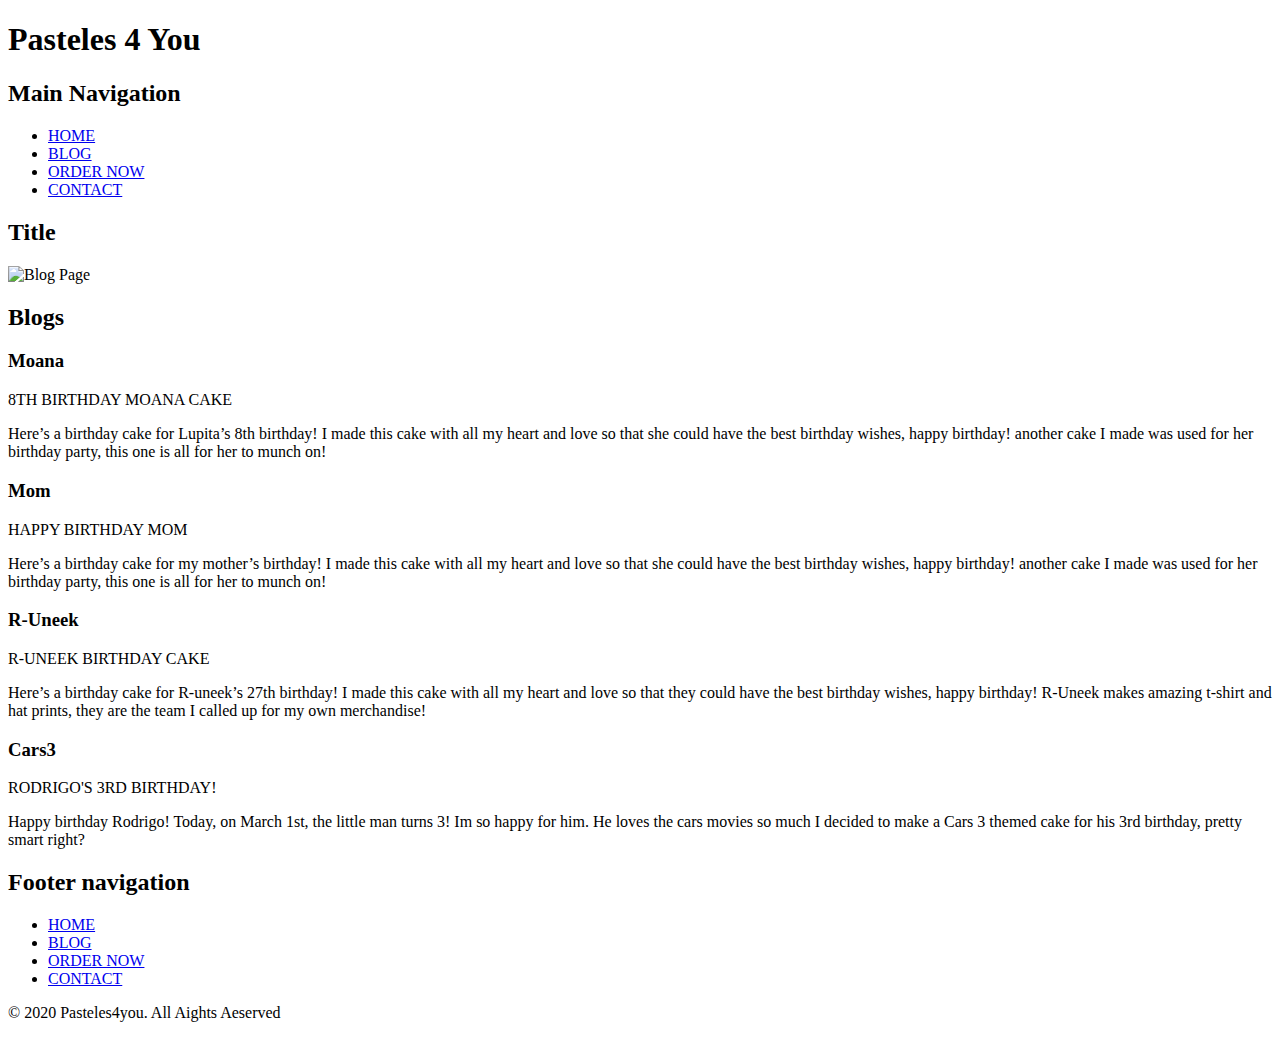
==== blog.html @ 3bdbc163 "finished blog page" ====
<!DOCTYPE html>
<html lang="en">
<head>
  <meta charset="UTF-8">
  <meta name="viewport" content="width=device-width, initial-scale=1.0">
  <title>Pasteles 4 you </title>
  <link rel="stylesheet" href="css/main.css">
</head>
<body>
  <div class="container">
    <h1 class="hidden">Pasteles 4 You</h1>
    <header class="mainHeader">
      <nav class="mainNav">
        <h2 class="hidden">Main Navigation</h2>
            <ul>
               <li><a href="index.html">HOME</a></li>
               <li class="selected"><a href="#">BLOG</a></li>
               <li><a href="#">ORDER NOW</a></li>
               <li><a href="contact.html">CONTACT</a></li>
            </ul>
      </nav>
    </header>
    <main>
    <section class="titles">
    	<h2 class="hidden">Title</h2>
    	<img src="images/blogpagetitles.svg" alt="Blog Page">
    </section>

    <section class="blogs">
        <h2 class="hidden">Blogs</h2>
      <section class="moana">
        <h3 class="hidden">Moana</h3>
            <p class="blogtitle">
              8TH BIRTHDAY  MOANA CAKE</p>
            <p>Here’s a birthday cake for Lupita’s 8th birthday! I made this cake with all my heart and love so that she could have the best birthday wishes, happy birthday! another cake I made was used for her birthday party, this one is all for her to munch on!</p>
      </section>
      <section class="mom">
        <h3 class="hidden">Mom</h3>
            <p class="blogtitle">
              HAPPY BIRTHDAY MOM</p>
            <p>Here’s a birthday cake for my mother’s birthday! I made this cake with all my heart and love so that she could have the best birthday wishes, happy birthday! another cake I made was used for her birthday party, this one is all for her to munch on!</p>
      </section>
      <section class="runeek">
        <h3 class="hidden">R-Uneek</h3>
            <p class="blogtitle">
              R-UNEEK BIRTHDAY CAKE</p>
            <p>Here’s a birthday cake for R-uneek’s 27th birthday! I made this cake with all my heart and love so that they could have the best birthday wishes, happy birthday! R-Uneek makes amazing t-shirt and hat prints, they are the team I called up for my own merchandise!</p>
      </section>
      <section class="cars3">
        <h3 class="hidden">Cars3</h3>
            <p class="blogtitle">
              RODRIGO'S 3RD BIRTHDAY!</p>
            <p>Happy birthday Rodrigo! Today, on March 1st, the little man turns 3! Im so happy for him. He loves the cars movies so much I decided to make a Cars 3 themed cake for his 3rd birthday, pretty smart right?</p>
      </section>
    </section>

      <footer class="mainFooter">
        <nav class="footerNav">
          <h2 class="hidden">Footer navigation</h2>
            <ul>
                <li><a href="#">HOME</a></li>
                  <li><a href="blog.html">BLOG</a></li>
                  <li><a href="#">ORDER NOW</a></li>
                  <li><a href="contact.html">CONTACT</a></li>
              </ul>
              <p>© 2020 Pasteles4you. All Aights Aeserved</p>
        </nav>
    </footer>
  </div>
</body>
</html>
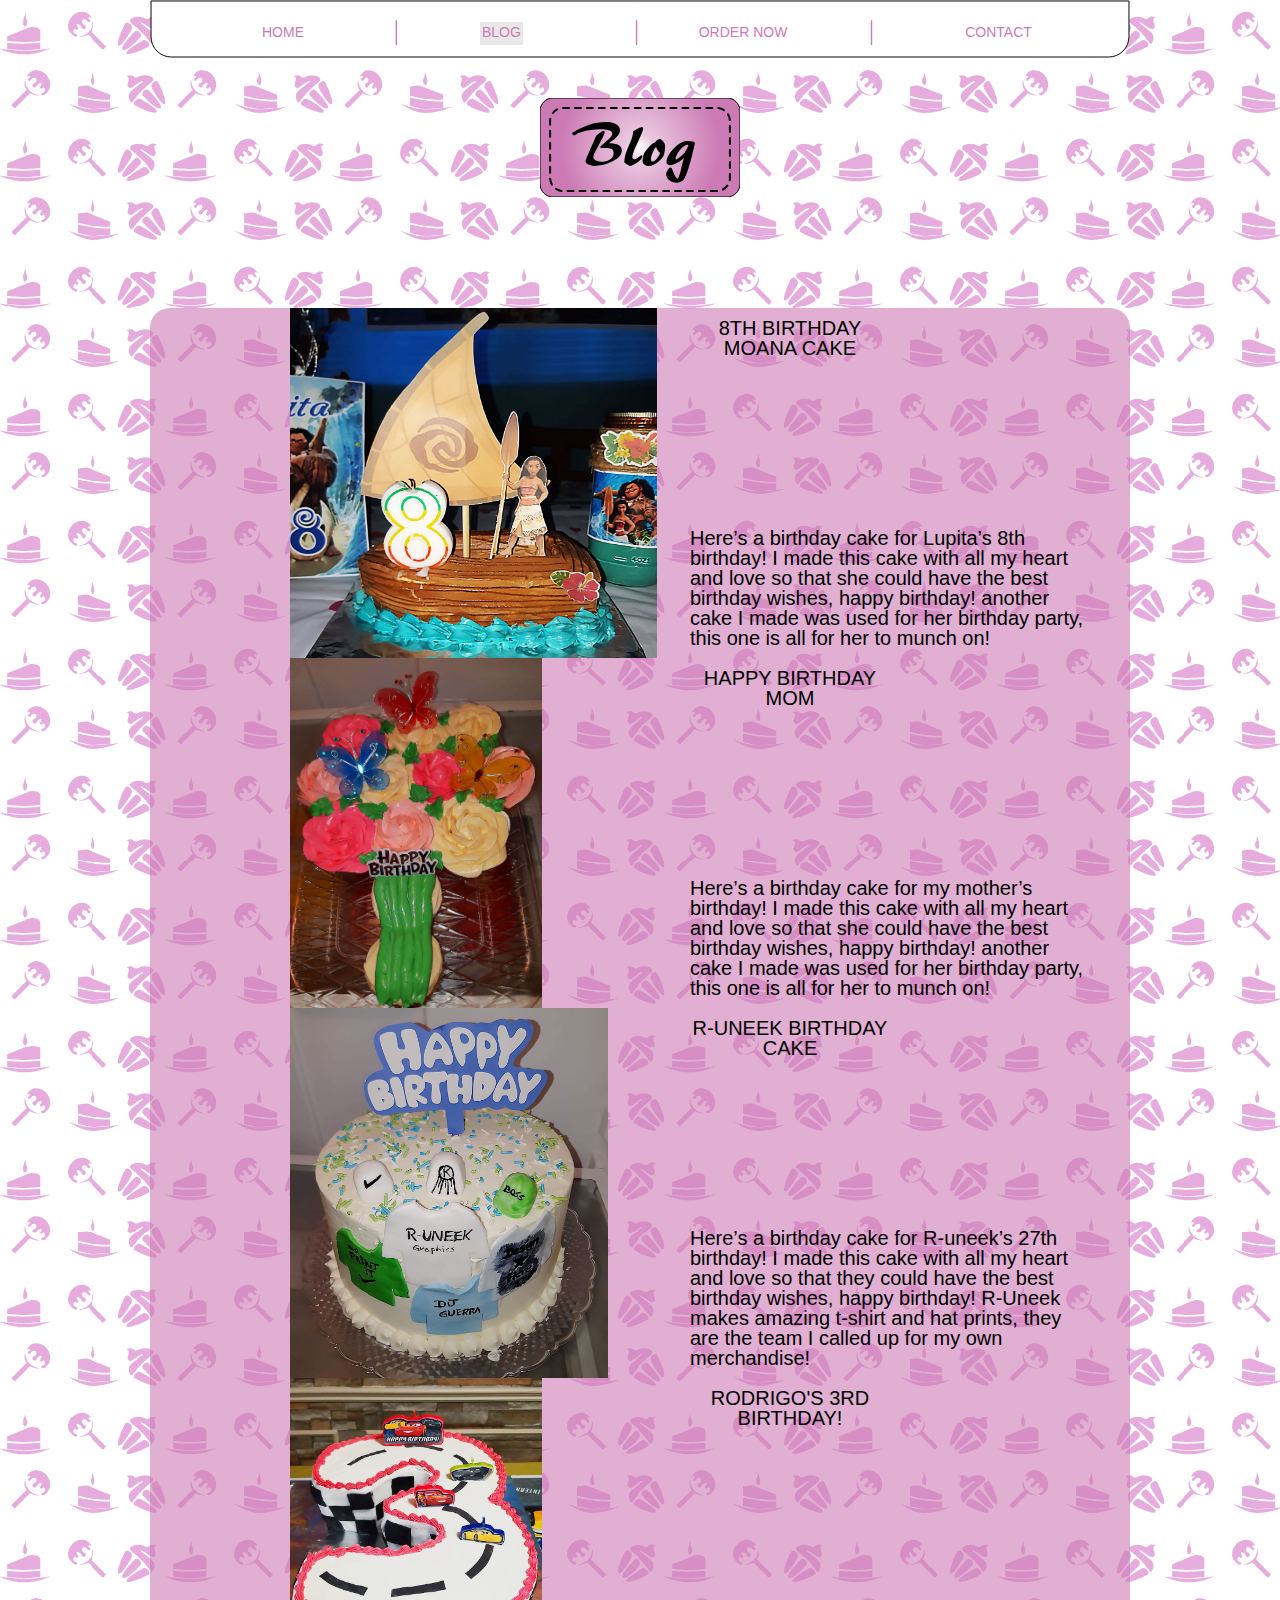
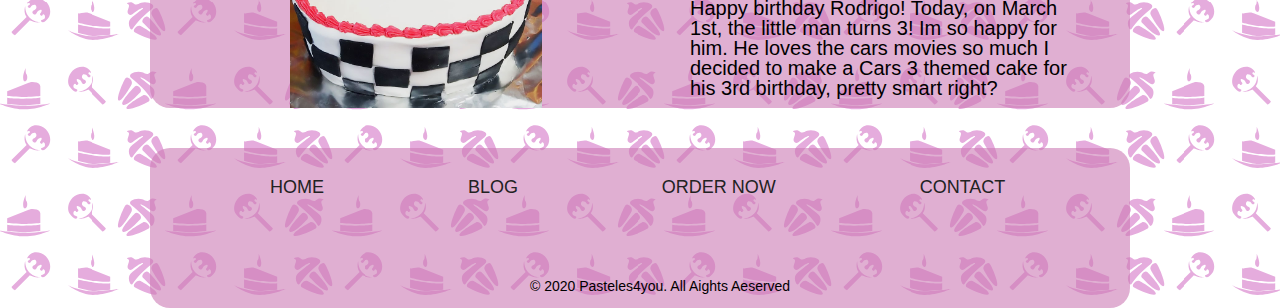
==== commit 1b3ac380: "finished up the code" ====
--- a/blog.html
+++ b/blog.html
@@ -21,9 +21,9 @@
       </nav>
     </header>
     <main>
-    <section class="titles">
+    <section class="blogtitle">
     	<h2 class="hidden">Title</h2>
-    	<img src="images/blogpagetitles.svg" alt="Blog Page">
+    	<img src="images/blog.svg" alt="Blog Page">
     </section>
 
     <section class="blogs">
@@ -58,8 +58,8 @@
         <nav class="footerNav">
           <h2 class="hidden">Footer navigation</h2>
             <ul>
-                <li><a href="#">HOME</a></li>
-                  <li><a href="blog.html">BLOG</a></li>
+                <li><a href="index.html">HOME</a></li>
+                  <li><a href="#">BLOG</a></li>
                   <li><a href="#">ORDER NOW</a></li>
                   <li><a href="contact.html">CONTACT</a></li>
               </ul>
--- a/css/main.css
+++ b/css/main.css
@@ -0,0 +1,444 @@
+
+.box {
+  background-color: #8ea86e;
+  color: #fff;
+  text-align: center;
+  margin: 20px;
+}
+
+div,p,body,header,footer,section,article,nav,h1,h2,h3,h4 { 
+margin: 0; 
+padding: 0; 
+} 
+
+img { 
+border: none; 
+margin: 0; 
+padding: 0; 
+}
+
+body {
+  font-family: "Baskerville Old Face", Baskerville, Arial, sans-serif;
+  font-size: 14px;
+  background-image: url("../images/background.svg");
+  background-size: 13%;
+  background-position: center;
+  }
+
+
+a:link, a:visited { 
+text-decoration:none; 
+}
+
+a:hover, a:active { 
+text-decoration:none; 
+ }
+
+.hidden
+{
+  display: none;
+}
+
+.container
+{
+  width: 980px;
+  margin: 0 auto;
+}
+
+.blogtitle
+{
+  width: 200px;
+  height: 200px;
+  margin-left: auto;
+  margin-right: auto;
+  margin-top: 25px;
+}
+
+.contacttitle
+{
+  width: 360px;
+  height: 200px;
+  margin-left: auto;
+  margin-right: auto;
+  margin-top: 25px;
+}
+
+.mainHeader {
+  display: flex;
+  flex-direction: row;
+  justify-content: flex-start;
+  background-image: url("../images/navbg.svg");
+}
+
+.mainNav
+{
+  width: 1000px;
+  height: 58px;
+  margin-top: auto;
+  margin-bottom: auto;
+}
+
+.mainNav ul
+{
+  list-style-type: none;
+  padding: 10px;
+}
+
+.mainNav ul li {  
+  font-size: 14px;
+  display: inline;
+  cursor: pointer;
+  margin-right: 70px;
+  margin-left: 100px;
+}
+
+.mainNav ul li a
+{
+  color: #CC7AB4;
+  padding: 2px;
+}
+
+.mainNav ul li a:hover {
+  padding: 2px;
+  background-color: #E8E8E8;
+}
+
+.banner
+{
+  margin-top: 25px;
+}
+
+.selected
+{
+  padding: 2px 0px 5px 0px;
+  background-color: #E8E8E8;
+}
+
+.promotional
+{
+  display: flex;
+  flex-direction: column;
+  justify-content: flex-start;
+  margin-top: 10px;
+  margin-bottom: 0px;
+  background: rgba(204,122,180,.6);
+  border-radius: 20px;
+}
+
+.cupcakes
+{
+  flex: 1;
+  background-image: url("../images/cupcake.jpg");
+  background-repeat: no-repeat;
+  background-size: contain;
+  width: 700px;
+  height: 200px;
+  background-position: left;
+  margin-left: 120px;
+}
+
+.cupcakes p
+{
+  flex: 1;
+  margin-top: 10px;
+  line-height: 20px;
+  font-size: 20px;
+  margin-left: 400px;
+  margin-right: 0px;
+  margin-top: 10px;
+  margin-bottom: 10px;
+}
+
+.harveys
+{
+  flex: 1;
+  background-image: url("../images/harveys.jpg");
+  background-repeat: no-repeat;
+  background-size: contain;
+  width: 700px;
+  height: 200px;
+  margin-top: 0px;
+  background-position: right;
+  margin-left: 120px;
+}
+
+.harveys p
+{
+  flex: 1;
+  line-height: 20px;
+  font-size: 20px;
+  margin-left: 0px;
+  margin-right: 400px;
+  margin-top: 10px;
+  margin-bottom: 10px;
+}
+
+.blogs {
+  display: flex;
+  flex-direction: column;
+  justify-content: flex-start;
+  margin-top: 10px;
+  margin-bottom: 40px;
+  background: rgba(204,122,180,.6);
+  border-radius: 20px;
+}
+
+.blogtitle 
+{
+  margin-top: 40px;
+  text-align: center;
+}
+
+.moana
+{
+  flex: 1;
+  background-image: url("../images/moana.jpg");
+  background-repeat: no-repeat;
+  background-size: contain;
+  width: 800px;
+  height: 200px;
+  background-position: left;
+  margin-left: 140px;
+}
+
+.moana p
+{
+  flex: 1;
+  margin-top: 10px;
+  line-height: 20px;
+  font-size: 20px;
+  margin-left: 400px;
+  margin-right: 0px;
+  margin-top: 10px;
+  margin-bottom: 10px;
+}
+
+.mom
+{
+  flex: 1;
+  background-image: url("../images/flowers.jpg");
+  background-repeat: no-repeat;
+  background-size: contain;
+  width: 800px;
+  height: 200px;
+  background-position: left;
+  margin-left: 140px;
+}
+
+.mom p
+{
+  flex: 1;
+  margin-top: 10px;
+  line-height: 20px;
+  font-size: 20px;
+  margin-left: 400px;
+  margin-right: 0px;
+  margin-top: 10px;
+  margin-bottom: 10px;
+}
+
+.runeek
+{
+  flex: 1;
+  background-image: url("../images/R-uneek.jpg");
+  background-repeat: no-repeat;
+  background-size: contain;
+  width: 800px;
+  height: 200px;
+  background-position: left;
+  margin-left: 140px;
+}
+
+.runeek p
+{
+  flex: 1;
+  margin-top: 10px;
+  line-height: 20px;
+  font-size: 20px;
+  margin-left: 400px;
+  margin-right: 0px;
+  margin-top: 10px;
+  margin-bottom: 10px;
+}
+
+.cars3
+{
+  flex: 1;
+  background-image: url("../images/cars3.jpg");
+  background-repeat: no-repeat;
+  background-size: contain;
+  width: 800px;
+  height: 200px;
+  background-position: left;
+  margin-left: 140px;
+}
+
+.cars3 p
+{
+  flex: 1;
+  margin-top: 10px;
+  line-height: 20px;
+  font-size: 20px;
+  margin-left: 400px;
+  margin-right: 0px;
+  margin-top: 10px;
+  margin-bottom: 10px;
+}
+
+.contact
+{
+  display: flex;
+  flex-direction: row;
+  justify-content: flex-start;
+  margin-top: 10px;
+  margin-bottom: 50px;
+  background: rgba(204,122,180,.6);
+  border-radius: 20px;
+}
+
+.callus, .hours, .location
+{
+  text-align: center;
+  font-size: 18px;
+  margin-bottom: 10px;
+  margin-left: 20px;
+}
+
+.mainFooter {
+  display: flex;
+  flex-direction: row;
+  margin-top: 20px;
+  justify-content: flex-start;
+  height: 160px;
+}
+
+.footerNav {
+  width: 980px;
+  height: 160px;
+  margin-left: auto;
+  margin-right: auto;
+  background: rgba(204,122,180,.6);
+  border-radius: 20px;
+  align-content: center;
+}
+
+.footerNav ul {
+  padding: 0;
+  list-style-type: none;
+  width: 950px;
+  margin-left: 0;
+}
+
+.footerNav ul li { 
+  cursor: pointer;
+  display: inline;
+  margin-right: 20px;
+  margin-left: 120px;
+  font-size: 18px;  
+}
+
+.footerNav ul li a {
+  color: #222;
+}
+
+.footerNav ul li a:hover {
+   color: #999;
+}
+
+.footerNav p {
+  padding: 0;
+  margin-left: 380px;
+  margin-top: 80px;
+
+}
+
+.socialMedia {
+  background: rgba(204,122,180,.6);
+  height: 200px;
+  width: 600px;
+  margin-left: auto;
+  margin-top: 28px;
+  margin-right: auto;
+  border-radius: 20px;
+}
+
+.socialMedia p{
+  margin-top: 25px;
+  font-size: 30px;
+  text-align: center;
+}
+
+#iconNav img {
+  width: 60px;
+  height: 60px;
+  margin-top: 25px;
+}
+
+#iconNav {
+  list-style: none;
+  margin: 0;
+  padding: 0
+}
+
+#iconNav li {
+  display: inline;
+  margin-left: 70px;
+}
+
+#iconNav li a {
+  filter: grayscale(100%);
+}
+
+#iconNav li a:hover {
+  filter: grayscale(0%);
+}
+
+@media screen AND (max-width:800px) {
+
+  .container {
+    width:100%;
+  }
+
+  .mainHeader {
+  flex-direction: column;
+  width: 100%;
+}
+
+.mainNav {
+  flex-direction: column;
+  margin-top:0;
+  margin-bottom:50px;
+  width:100%;
+  flex:1;
+}
+
+.mainNav ul {
+  display:flex;
+  flex-direction: column;
+  flex:1;
+  margin:0 auto;
+  text-align: center;
+}
+
+.mainNav ul li {
+  flex-direction: column;
+  display:block;
+  padding:15px;
+  font-size: 18px;
+}
+
+.hero {
+  width:100%;
+  flex:1;
+  padding-bottom:10px;
+}
+
+.hero h2 {
+  font-size: 21px;
+  margin-top:0;
+}
+
+.resBut {
+  margin:0 auto;
+  margin-top: 10px;
+}